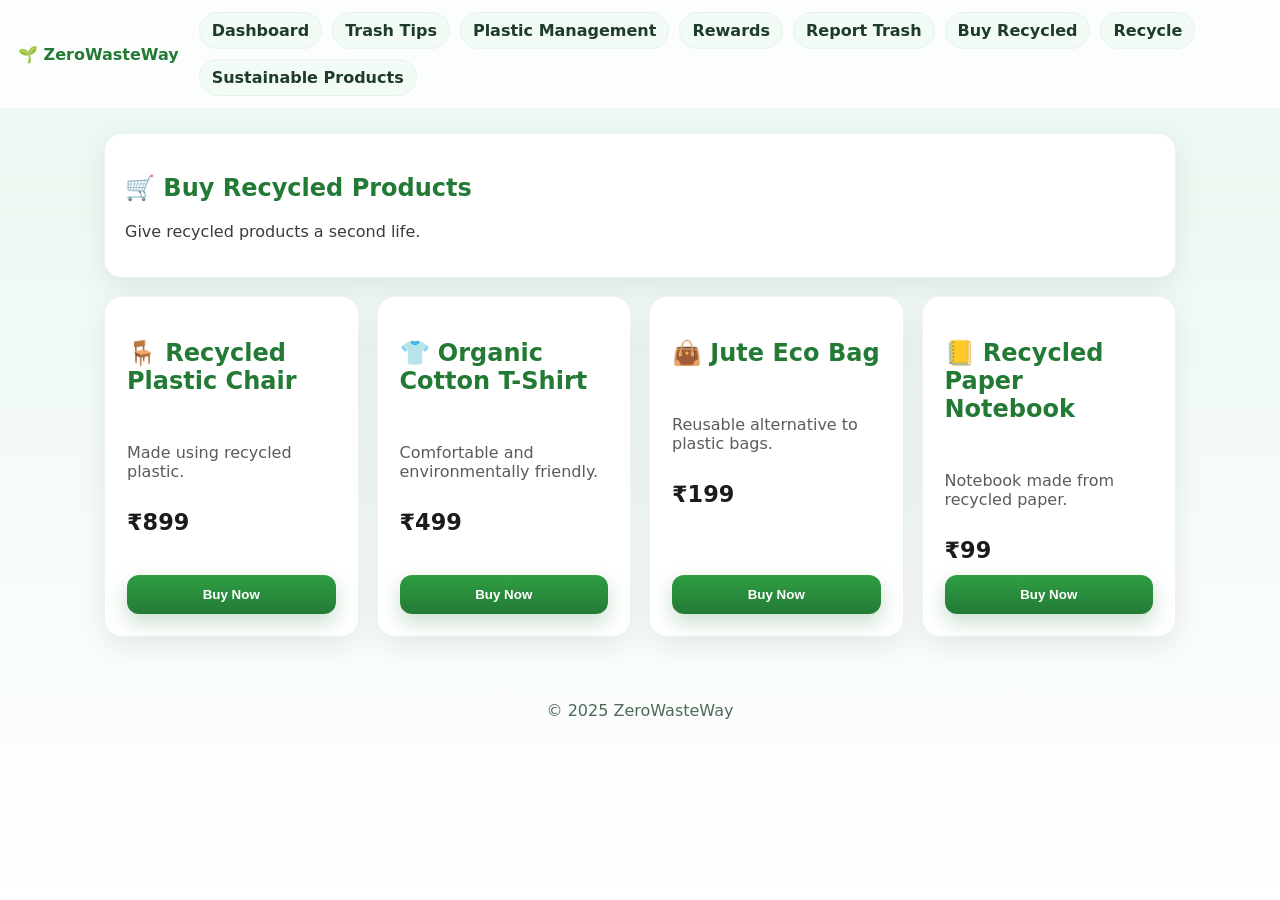
==== frontend/pages/buy-recycled.html @ d88cac66 "Add ZeroWasteWay frontend" ====
<!DOCTYPE html>
<html lang="en">
<head>
  <meta charset="utf-8">
  <meta name="viewport" content="width=device-width, initial-scale=1">

  <title>Buy Recycled — ZeroWasteWay</title>

  <link rel="stylesheet" href="../css/global.css">
  <link rel="stylesheet" href="../css/buy-recycled.css">
</head>

<body>

  <header>
    <div class="brand">🌱 ZeroWasteWay</div>

    <nav>
      <a href="dashboard.html">Dashboard</a>
      <a href="trash-tips.html">Trash Tips</a>
      <a href="plastic-management.html">Plastic Management</a>
      <a href="rewards.html">Rewards</a>
      <a href="report-trash.html">Report Trash</a>
      <a href="buy-recycled.html">Buy Recycled</a>
      <a href="recycle-centers.html">Recycle</a>
      <a href="sustainable-products.html">Sustainable Products</a>
    </nav>
  </header>

  <main class="wrap">

    <section class="card">

      <h1>🛒 Buy Recycled Products</h1>

      <p>
        Give recycled products a second life.
      </p>

    </section>

    <section class="products-grid">

      <div class="product-card">
        <h2>🪑 Recycled Plastic Chair</h2>
        <p>Made using recycled plastic.</p>
        <strong>₹899</strong>
        <button class="btn">Buy Now</button>
      </div>

      <div class="product-card">
        <h2>👕 Organic Cotton T-Shirt</h2>
        <p>Comfortable and environmentally friendly.</p>
        <strong>₹499</strong>
        <button class="btn">Buy Now</button>
      </div>

      <div class="product-card">
        <h2>👜 Jute Eco Bag</h2>
        <p>Reusable alternative to plastic bags.</p>
        <strong>₹199</strong>
        <button class="btn">Buy Now</button>
      </div>

      <div class="product-card">
        <h2>📒 Recycled Paper Notebook</h2>
        <p>Notebook made from recycled paper.</p>
        <strong>₹99</strong>
        <button class="btn">Buy Now</button>
      </div>

    </section>

  </main>

  <footer>
    © 2025 ZeroWasteWay
  </footer>

  <script src="../js/buy-recycled.js"></script>

</body>
</html>
---- frontend/css/global.css ----
:root {
  --green-1: #e9f7ef;
  --green-2: #c9efda;
  --green-3: #89d6a7;
  --green-4: #2f9e44;
  --green-5: #237a35;

  --ink: #1b1b1b;
  --muted: #5b5b5b;
  --card: #ffffff;

  --shadow: 0 10px 30px rgba(0,0,0,.08);
  --radius: 18px;
}

* {
  box-sizing: border-box;
}

html,
body {
  min-height: 100%;
}

body {
  margin: 0;
  font-family:
    Inter,
    system-ui,
    -apple-system,
    BlinkMacSystemFont,
    "Segoe UI",
    Roboto,
    Arial,
    sans-serif;

  color: var(--ink);
  background: linear-gradient(
    180deg,
    var(--green-1),
    #fff
  );
}

a {
  color: inherit;
}

.wrap {
  max-width: 1120px;
  margin: 0 auto;
  padding: 24px;
}

.card {
  background: var(--card);
  border: 1px solid #edf5ef;
  border-radius: var(--radius);
  box-shadow: var(--shadow);
  padding: 20px;
  margin-bottom: 18px;
}

.card h1,
.card h2 {
  color: var(--green-5);
}

.card p {
  color: #3b3b3b;
}

.btn {
  padding: 12px 16px;
  border: none;
  border-radius: 12px;
  cursor: pointer;
  font-weight: 800;

  background:
    linear-gradient(
      180deg,
      var(--green-4),
      var(--green-5)
    );

  color: #fff;

  box-shadow:
    0 8px 20px rgba(35,122,53,.25);
}

.btn:hover {
  transform: translateY(-1px);
}

.row {
  display: grid;
  gap: 10px;
}

input,
textarea,
select {
  padding: 12px 14px;
  border: 1px solid #e6e6e6;
  border-radius: 12px;
  outline: 0;
  font-size: 1rem;
  font-family: inherit;
}

input:focus,
textarea:focus {
  border-color: var(--green-3);
}

.muted {
  font-size: .9rem;
  color: var(--muted);
}

header {
  position: sticky;
  top: 0;
  z-index: 10;

  background: #ffffffcc;
  backdrop-filter: blur(10px);

  border-bottom: 1px solid #eef4ef;

  display: flex;
  align-items: center;
  justify-content: space-between;

  padding: 12px 18px;

  gap: 20px;
}

.brand {
  display: flex;
  align-items: center;
  gap: .6rem;

  font-weight: 900;
  color: var(--green-5);

  white-space: nowrap;
}

nav {
  display: flex;
  flex-wrap: wrap;
  gap: 10px;
}

nav a {
  text-decoration: none;
  color: #1f3b2a;

  background: #f2fbf5;
  border: 1px solid #e5f3e9;

  padding: 8px 12px;
  border-radius: 999px;

  font-weight: 700;
}

nav a:hover {
  background: #e9f7ef;
}

footer {
  padding: 40px 18px;
  text-align: center;
  color: #4d6a57;
}

@media (max-width: 800px) {

  header {
    flex-direction: column;
    align-items: flex-start;
  }

  nav {
    width: 100%;
  }

}
---- frontend/css/buy-recycled.css ----
.products-grid {
  display: grid;

  grid-template-columns:
    repeat(4, 1fr);

  gap: 18px;
}

.product-card {
  background: white;

  border: 1px solid #edf5ef;

  border-radius: var(--radius);

  padding: 22px;

  box-shadow: var(--shadow);

  display: flex;
  flex-direction: column;

  gap: 12px;
}

.product-card h2 {
  color: var(--green-5);
}

.product-card p {
  color: var(--muted);
}

.product-card strong {
  font-size: 1.4rem;
}

.product-card .btn {
  margin-top: auto;
}

@media (max-width: 950px) {

  .products-grid {
    grid-template-columns: repeat(2, 1fr);
  }

}

@media (max-width: 550px) {

  .products-grid {
    grid-template-columns: 1fr;
  }

}
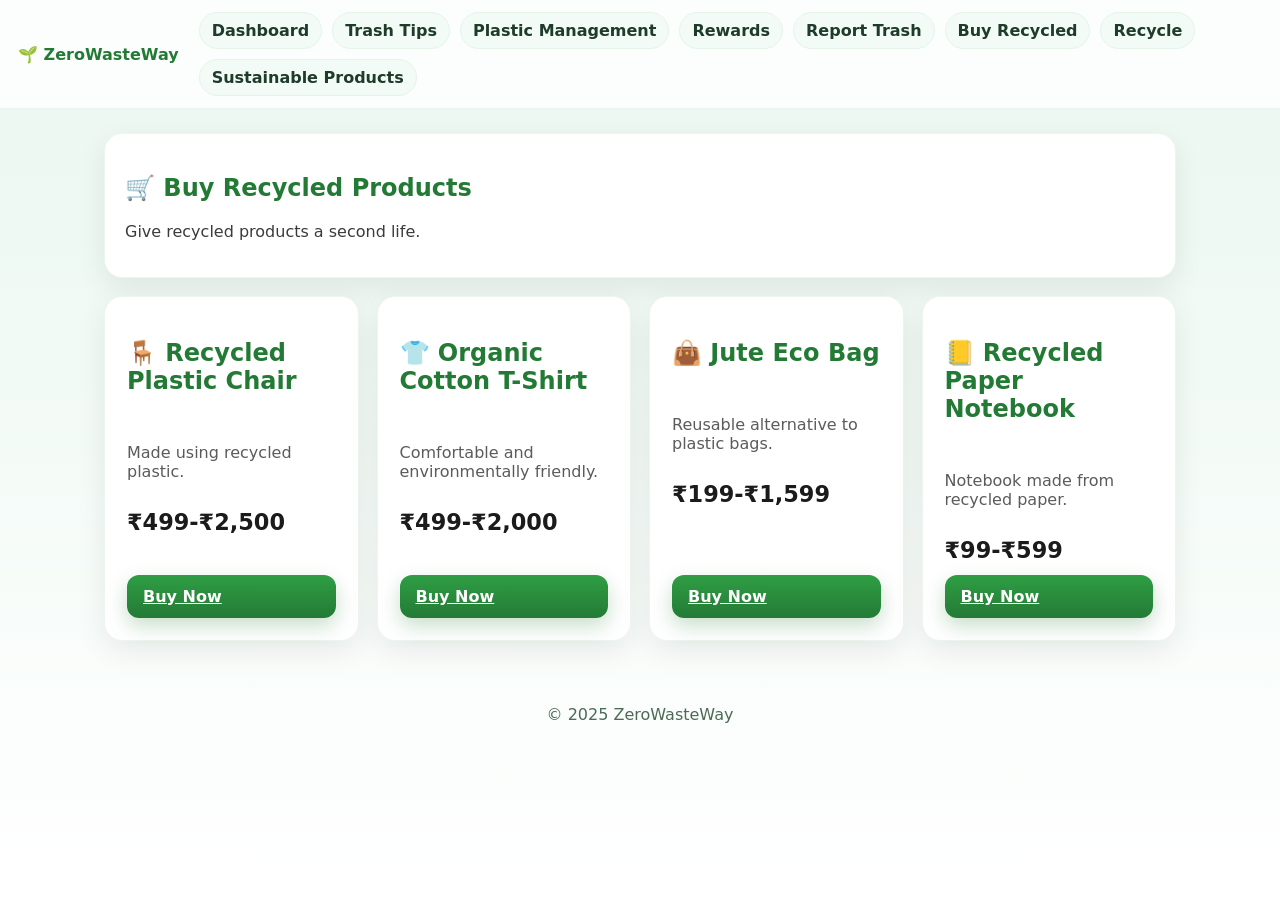
==== commit 4c1c79e3: "Changes" ====
--- a/frontend/pages/buy-recycled.html
+++ b/frontend/pages/buy-recycled.html
@@ -44,29 +44,41 @@
       <div class="product-card">
         <h2>🪑 Recycled Plastic Chair</h2>
         <p>Made using recycled plastic.</p>
-        <strong>₹899</strong>
-        <button class="btn">Buy Now</button>
+        <strong>₹499-₹2,500</strong>
+        <a href="https://www.amazon.in/s?k=recycled+plastic+chair"
+   target="_blank"
+   rel="noopener noreferrer"
+   class="btn">Buy Now</a>
       </div>
 
       <div class="product-card">
         <h2>👕 Organic Cotton T-Shirt</h2>
         <p>Comfortable and environmentally friendly.</p>
-        <strong>₹499</strong>
-        <button class="btn">Buy Now</button>
+        <strong>₹499-₹2,000</strong>
+        <a href="https://www.amazon.in/s?k=organic+cotton+t-shirt"
+   target="_blank"
+   rel="noopener noreferrer"
+   class="btn">Buy Now</a>
       </div>
 
       <div class="product-card">
         <h2>👜 Jute Eco Bag</h2>
         <p>Reusable alternative to plastic bags.</p>
-        <strong>₹199</strong>
-        <button class="btn">Buy Now</button>
+        <strong>₹199-₹1,599</strong>
+        <a href="https://www.amazon.in/s?k=jute+eco+bag"
+   target="_blank"
+   rel="noopener noreferrer"
+   class="btn">Buy Now</a>
       </div>
 
       <div class="product-card">
         <h2>📒 Recycled Paper Notebook</h2>
         <p>Notebook made from recycled paper.</p>
-        <strong>₹99</strong>
-        <button class="btn">Buy Now</button>
+        <strong>₹99-₹599</strong>
+       <a href="https://www.amazon.in/s?k=recycled+paper+notebook"
+   target="_blank"
+   rel="noopener noreferrer"
+   class="btn">Buy Now</a>
       </div>
 
     </section>
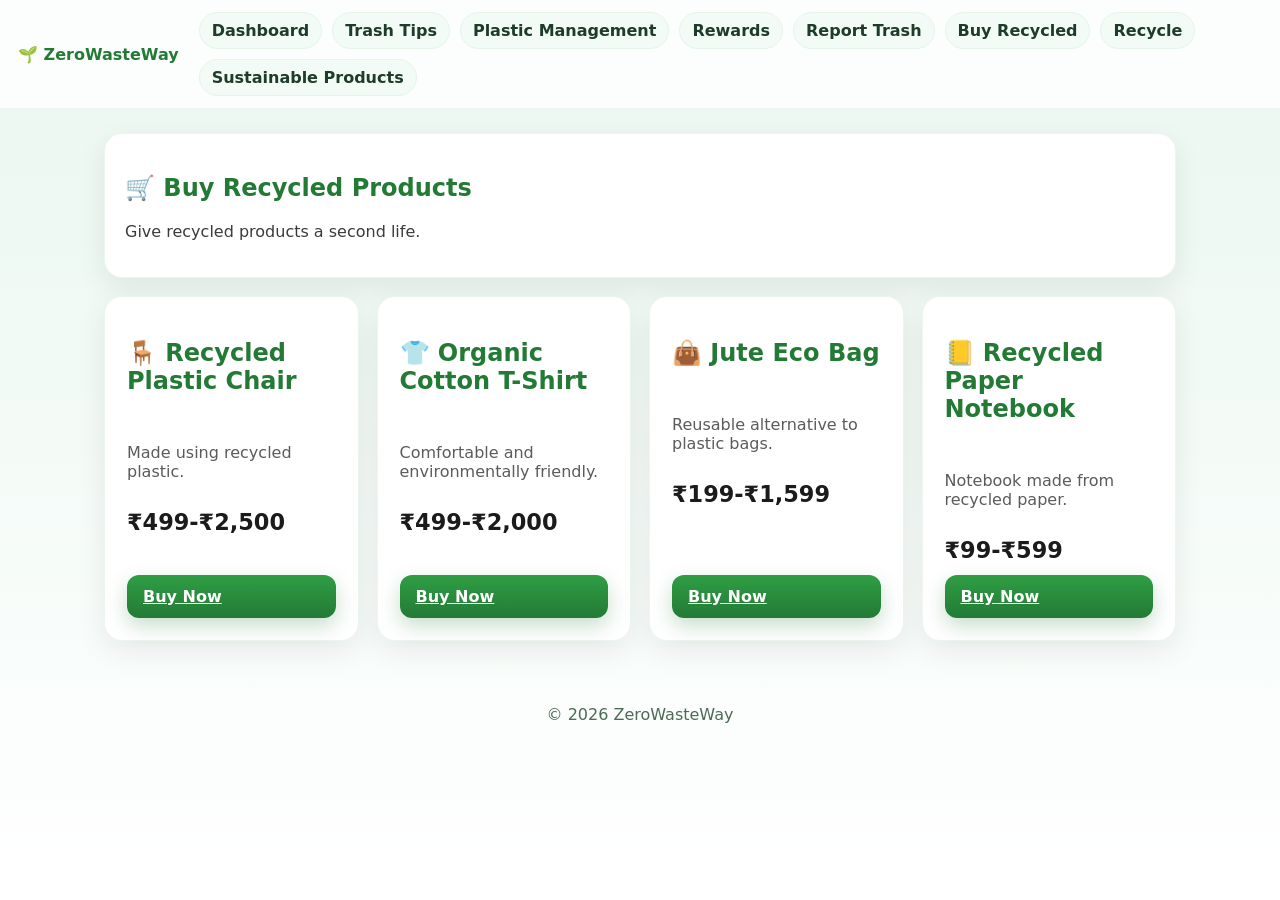
==== commit 5bba1303: "Updated Waste Partner Dashboard" ====
--- a/frontend/pages/buy-recycled.html
+++ b/frontend/pages/buy-recycled.html
@@ -86,7 +86,7 @@
   </main>
 
   <footer>
-    © 2025 ZeroWasteWay
+    © 2026 ZeroWasteWay
   </footer>
 
   <script src="../js/buy-recycled.js"></script>
